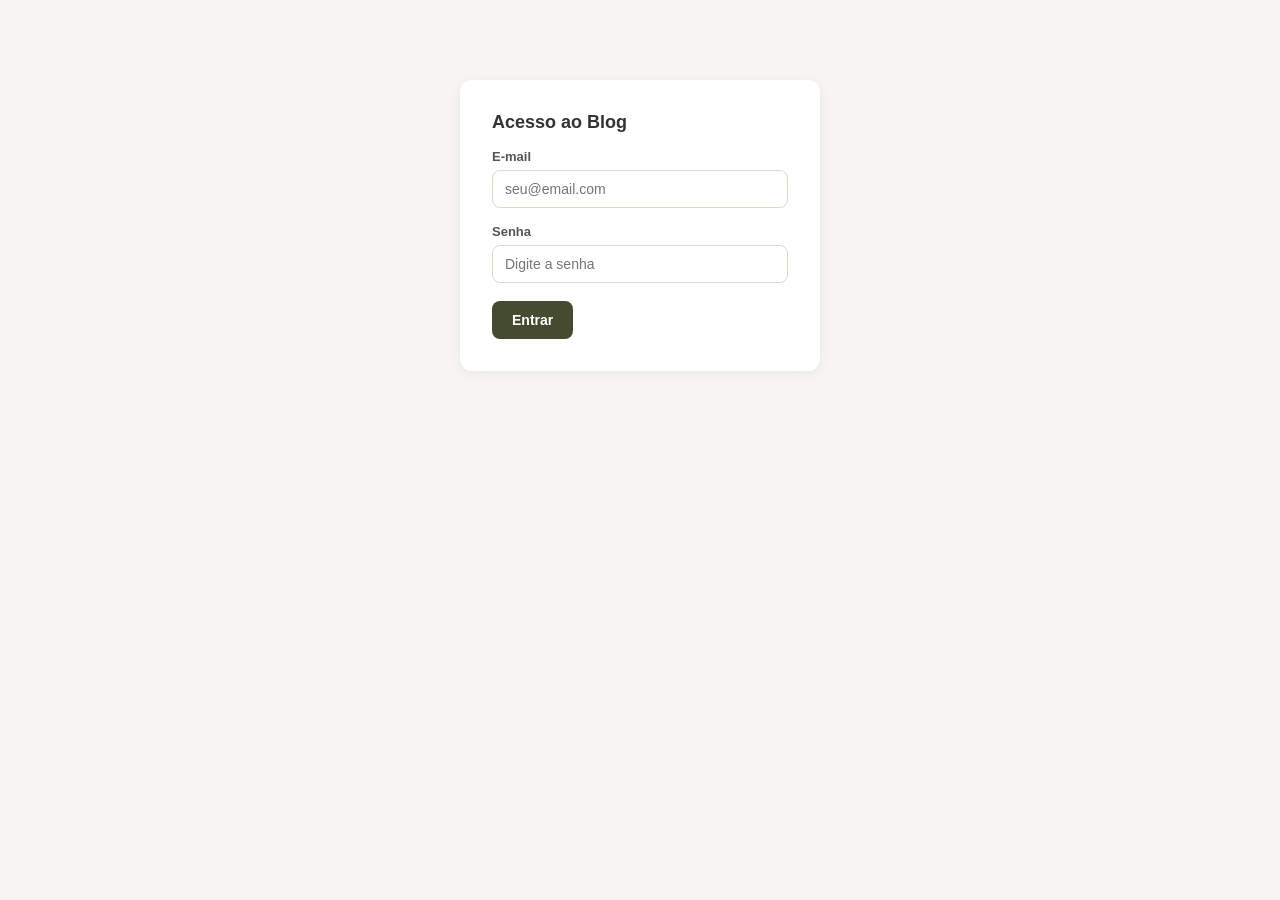
==== admin/index.html @ ca636294 "Cria site da Olivia Dias a partir do template da Cris Dezentnik Co-Authored-By: Claude Sonnet 5 <nor" ====
<!DOCTYPE html>
<html lang="pt-BR">
<head>
<meta charset="utf-8"/>
<meta name="viewport" content="width=device-width, initial-scale=1"/>
<meta name="robots" content="noindex, nofollow"/>
<title>Admin do Blog | João Batista de Sá</title>
<style>
:root{
  --jb-dark-green:#454B30;
  --jb-cream:#F0E0C7;
  --jb-cream-text:#35180A;
  --jb-bg:#F6F5F1;
  --jb-border:#DDD8CC;
}
*{box-sizing:border-box;}
body{margin:0;font-family:'Segoe UI',Raleway,sans-serif;background:var(--jb-bg);color:#333;}
header.topbar{
  background:var(--jb-dark-green);color:#fff;padding:14px 24px;
  display:flex;align-items:center;justify-content:space-between;
}
header.topbar h1{font-size:16px;margin:0;font-weight:600;}
header.topbar button{
  background:transparent;border:1px solid rgba(255,255,255,.4);color:#fff;
  padding:6px 14px;border-radius:100px;cursor:pointer;font-size:13px;
}
.wrap{max-width:900px;margin:0 auto;padding:32px 20px;}
#login-view{
  max-width:360px;margin:80px auto;background:#fff;padding:32px;border-radius:12px;
  box-shadow:0 2px 12px rgba(0,0,0,.06);
}
#login-view h2{margin-top:0;font-size:18px;}
input[type=password], input[type=text], input[type=url], input[type=date], textarea{
  width:100%;padding:10px 12px;border:1px solid var(--jb-border);border-radius:8px;
  font-size:14px;font-family:inherit;margin-top:6px;
}
label{display:block;font-size:13px;font-weight:600;color:#555;margin-top:16px;}
button.primary{
  background:var(--jb-dark-green);color:#fff;border:none;padding:11px 20px;
  border-radius:8px;cursor:pointer;font-size:14px;font-weight:600;margin-top:18px;
}
button.primary:disabled{opacity:.6;cursor:default;}
.error{color:#b3261e;font-size:13px;margin-top:10px;}
.hidden{display:none !important;}

.card{background:#fff;border-radius:12px;padding:20px 22px;box-shadow:0 1px 6px rgba(0,0,0,.05);margin-bottom:20px;}
.card-header{display:flex;align-items:center;justify-content:space-between;margin-bottom:16px;}
.card-header h2{font-size:16px;margin:0;}
.btn-new{background:var(--jb-cream);color:var(--jb-cream-text);border:none;padding:9px 18px;border-radius:100px;font-weight:600;font-size:13px;cursor:pointer;}

.post-row{display:flex;align-items:center;justify-content:space-between;padding:12px 0;border-bottom:1px solid var(--jb-border);}
.post-row:last-child{border-bottom:none;}
.post-info strong{display:block;font-size:14px;}
.post-info span{font-size:12px;color:#888;}
.badge{font-size:11px;padding:2px 8px;border-radius:100px;margin-left:8px;}
.badge.pub{background:#dff3e0;color:#1e7a2e;}
.badge.draft{background:#f1eadb;color:#8a6d1f;}
.post-actions button{
  background:none;border:1px solid var(--jb-border);padding:6px 12px;border-radius:6px;
  font-size:12px;cursor:pointer;margin-left:6px;
}
.post-actions button.danger{color:#b3261e;border-color:#e7c3bf;}

.toolbar{display:flex;gap:6px;flex-wrap:wrap;margin-top:6px;}
.toolbar button{
  border:1px solid var(--jb-border);background:#fff;border-radius:6px;padding:6px 10px;
  cursor:pointer;font-size:13px;
}
.editor{
  border:1px solid var(--jb-border);border-radius:8px;padding:12px 14px;min-height:220px;
  margin-top:6px;font-size:14px;line-height:1.6;outline:none;
}
.editor:empty:before{content:attr(data-placeholder);color:#aaa;}
.row2{display:flex;gap:16px;}
.row2 > div{flex:1;}
.cover-preview{max-width:200px;border-radius:8px;margin-top:8px;display:block;}
.hint{font-size:12px;color:#888;margin-top:4px;}
.form-actions{display:flex;gap:10px;align-items:center;margin-top:22px;}
.link-btn{background:none;border:none;color:#555;cursor:pointer;font-size:13px;text-decoration:underline;}
</style>
</head>
<body>

<div id="login-view" class="hidden">
  <h2>Acesso ao Blog</h2>
  <label>E-mail
    <input type="text" id="login-email" placeholder="seu@email.com" autocomplete="username"/>
  </label>
  <label>Senha
    <input type="password" id="login-password" placeholder="Digite a senha" autocomplete="current-password"/>
  </label>
  <button class="primary" id="login-btn">Entrar</button>
  <div class="error hidden" id="login-error"></div>
</div>

<div id="app-view" class="hidden">
  <header class="topbar">
    <h1>Blog — João Batista de Sá</h1>
    <button id="logout-btn">Sair</button>
  </header>
  <div class="wrap">

    <div class="card" id="list-card">
      <div class="card-header">
        <h2>Seus posts</h2>
        <button class="btn-new" id="new-post-btn">+ Novo post</button>
      </div>
      <div id="posts-list"><p class="hint">Carregando...</p></div>
    </div>

    <div class="card hidden" id="editor-card">
      <div class="card-header">
        <h2 id="editor-title">Novo post</h2>
        <button class="link-btn" id="cancel-edit-btn">Cancelar</button>
      </div>

      <label>Título
        <input type="text" id="f-title" placeholder="Título do artigo"/>
      </label>

      <label>Resumo (aparece no card da home)
        <textarea id="f-excerpt" rows="2" placeholder="Um resumo curto e chamativo..."></textarea>
      </label>

      <div class="row2">
        <div>
          <label>Data
            <input type="date" id="f-date"/>
          </label>
        </div>
        <div>
          <label>Imagem de capa (opcional)
            <input type="file" id="f-cover-file" accept="image/png,image/jpeg,image/webp"/>
          </label>
          <div class="hint" id="cover-status"></div>
          <img id="cover-preview" class="cover-preview hidden"/>
        </div>
      </div>

      <label>Conteúdo do artigo</label>
      <div class="toolbar">
        <button type="button" data-cmd="bold"><b>B</b></button>
        <button type="button" data-cmd="italic"><i>I</i></button>
        <button type="button" data-cmd="formatBlock" data-value="H2">H2</button>
        <button type="button" data-cmd="formatBlock" data-value="H3">H3</button>
        <button type="button" data-cmd="insertUnorderedList">• Lista</button>
        <button type="button" data-cmd="createLink">Link</button>
        <button type="button" data-cmd="formatBlock" data-value="P">Parágrafo</button>
      </div>
      <div class="editor" id="f-content" contenteditable="true" data-placeholder="Escreva o artigo aqui..."></div>

      <label style="display:flex;align-items:center;gap:8px;margin-top:20px;">
        <input type="checkbox" id="f-published" style="width:auto;margin:0;"/>
        Publicar agora (fica visível no site)
      </label>

      <div class="form-actions">
        <button class="primary" id="save-btn">Salvar</button>
        <span class="error hidden" id="editor-error"></span>
        <span class="hint hidden" id="editor-saving">Salvando e publicando no GitHub... isso pode levar alguns segundos.</span>
      </div>
    </div>

  </div>
</div>

<script>
const $ = (sel) => document.querySelector(sel);
let currentSlug = null; // null = criando novo
let pendingCoverUrl = '';

async function api(path, opts) {
  const res = await fetch(path, {
    method: 'GET',
    headers: { 'Content-Type': 'application/json' },
    ...opts,
  });
  const data = await res.json().catch(() => ({}));
  if (!res.ok) throw new Error(data.error || 'Erro na requisição.');
  return data;
}

function showLogin() {
  $('#login-view').classList.remove('hidden');
  $('#app-view').classList.add('hidden');
}
function showApp() {
  $('#login-view').classList.add('hidden');
  $('#app-view').classList.remove('hidden');
  loadPosts();
}

async function checkSession() {
  try {
    const { authenticated } = await api('/api/admin/session');
    if (authenticated) showApp(); else showLogin();
  } catch {
    showLogin();
  }
}

$('#login-btn').addEventListener('click', async () => {
  const email = $('#login-email').value;
  const password = $('#login-password').value;
  $('#login-error').classList.add('hidden');
  try {
    await api('/api/admin/login', { method: 'POST', body: JSON.stringify({ email, password }) });
    showApp();
  } catch (e) {
    $('#login-error').textContent = e.message;
    $('#login-error').classList.remove('hidden');
  }
});
$('#login-email').addEventListener('keydown', (e) => {
  if (e.key === 'Enter') $('#login-btn').click();
});
$('#login-password').addEventListener('keydown', (e) => {
  if (e.key === 'Enter') $('#login-btn').click();
});

$('#logout-btn').addEventListener('click', async () => {
  await api('/api/admin/logout', { method: 'POST' });
  showLogin();
});

async function loadPosts() {
  const list = $('#posts-list');
  list.innerHTML = '<p class="hint">Carregando...</p>';
  try {
    const { posts } = await api('/api/admin/posts');
    if (!posts.length) {
      list.innerHTML = '<p class="hint">Nenhum post ainda. Clique em "Novo post" para começar.</p>';
      return;
    }
    list.innerHTML = '';
    posts.forEach((p) => {
      const row = document.createElement('div');
      row.className = 'post-row';
      row.innerHTML = `
        <div class="post-info">
          <strong>${escapeHtml(p.title)}<span class="badge ${p.published ? 'pub' : 'draft'}">${p.published ? 'Publicado' : 'Rascunho'}</span></strong>
          <span>${p.date || ''}</span>
        </div>
        <div class="post-actions">
          <button data-action="edit">Editar</button>
          <button data-action="delete" class="danger">Excluir</button>
        </div>`;
      row.querySelector('[data-action="edit"]').addEventListener('click', () => editPost(p.slug));
      row.querySelector('[data-action="delete"]').addEventListener('click', () => deletePost(p.slug, p.title));
      list.appendChild(row);
    });
  } catch (e) {
    list.innerHTML = `<p class="error">${escapeHtml(e.message)}</p>`;
  }
}

function escapeHtml(s) {
  return String(s).replace(/&/g,'&amp;').replace(/</g,'&lt;').replace(/>/g,'&gt;');
}

function openEditor() {
  $('#list-card').classList.add('hidden');
  $('#editor-card').classList.remove('hidden');
}
function closeEditor() {
  $('#editor-card').classList.add('hidden');
  $('#list-card').classList.remove('hidden');
  loadPosts();
}

$('#new-post-btn').addEventListener('click', () => {
  currentSlug = null;
  pendingCoverUrl = '';
  $('#editor-title').textContent = 'Novo post';
  $('#f-title').value = '';
  $('#f-excerpt').value = '';
  $('#f-date').value = new Date().toISOString().slice(0, 10);
  $('#f-content').innerHTML = '';
  $('#f-published').checked = false;
  $('#cover-preview').classList.add('hidden');
  $('#cover-status').textContent = '';
  $('#f-cover-file').value = '';
  $('#editor-error').classList.add('hidden');
  openEditor();
});

$('#cancel-edit-btn').addEventListener('click', closeEditor);

async function editPost(slug) {
  try {
    const { post } = await api('/api/admin/posts/' + encodeURIComponent(slug));
    currentSlug = slug;
    pendingCoverUrl = post.coverImage || '';
    $('#editor-title').textContent = 'Editar post';
    $('#f-title').value = post.title;
    $('#f-excerpt').value = post.excerpt || '';
    $('#f-date').value = post.date;
    $('#f-content').innerHTML = post.contentHtml || '';
    $('#f-published').checked = !!post.published;
    if (post.coverImage) {
      $('#cover-preview').src = post.coverImage;
      $('#cover-preview').classList.remove('hidden');
    } else {
      $('#cover-preview').classList.add('hidden');
    }
    $('#cover-status').textContent = '';
    $('#f-cover-file').value = '';
    $('#editor-error').classList.add('hidden');
    openEditor();
  } catch (e) {
    alert(e.message);
  }
}

async function deletePost(slug, title) {
  if (!confirm(`Excluir o post "${title}"? Essa ação não pode ser desfeita.`)) return;
  try {
    await api('/api/admin/posts/' + encodeURIComponent(slug), { method: 'DELETE' });
    loadPosts();
  } catch (e) {
    alert(e.message);
  }
}

document.querySelectorAll('.toolbar button').forEach((btn) => {
  btn.addEventListener('click', () => {
    const cmd = btn.dataset.cmd;
    $('#f-content').focus();
    if (cmd === 'createLink') {
      const url = prompt('Cole o link (https://...)');
      if (url) document.execCommand(cmd, false, url);
      return;
    }
    document.execCommand(cmd, false, btn.dataset.value || null);
  });
});

$('#f-cover-file').addEventListener('change', async (e) => {
  const file = e.target.files[0];
  if (!file) return;
  $('#cover-status').textContent = 'Enviando imagem...';
  try {
    const dataBase64 = await fileToBase64(file);
    const { url } = await api('/api/admin/upload', {
      method: 'POST',
      body: JSON.stringify({ filename: file.name.split('.')[0], contentType: file.type, dataBase64 }),
    });
    pendingCoverUrl = url;
    $('#cover-preview').src = url;
    $('#cover-preview').classList.remove('hidden');
    $('#cover-status').textContent = 'Imagem enviada.';
  } catch (err) {
    $('#cover-status').textContent = 'Erro ao enviar imagem: ' + err.message;
  }
});

function fileToBase64(file) {
  return new Promise((resolve, reject) => {
    const reader = new FileReader();
    reader.onload = () => resolve(reader.result.split(',')[1]);
    reader.onerror = reject;
    reader.readAsDataURL(file);
  });
}

$('#save-btn').addEventListener('click', async () => {
  const title = $('#f-title').value.trim();
  $('#editor-error').classList.add('hidden');
  if (!title) {
    $('#editor-error').textContent = 'Título é obrigatório.';
    $('#editor-error').classList.remove('hidden');
    return;
  }
  const payload = {
    title,
    excerpt: $('#f-excerpt').value.trim(),
    date: $('#f-date').value,
    coverImage: pendingCoverUrl,
    contentHtml: $('#f-content').innerHTML,
    published: $('#f-published').checked,
  };
  $('#save-btn').disabled = true;
  $('#editor-saving').classList.remove('hidden');
  try {
    if (currentSlug) {
      await api('/api/admin/posts/' + encodeURIComponent(currentSlug), { method: 'PUT', body: JSON.stringify(payload) });
    } else {
      await api('/api/admin/posts', { method: 'POST', body: JSON.stringify(payload) });
    }
    closeEditor();
  } catch (e) {
    $('#editor-error').textContent = e.message;
    $('#editor-error').classList.remove('hidden');
  } finally {
    $('#save-btn').disabled = false;
    $('#editor-saving').classList.add('hidden');
  }
});

checkSession();
</script>
</body>
</html>
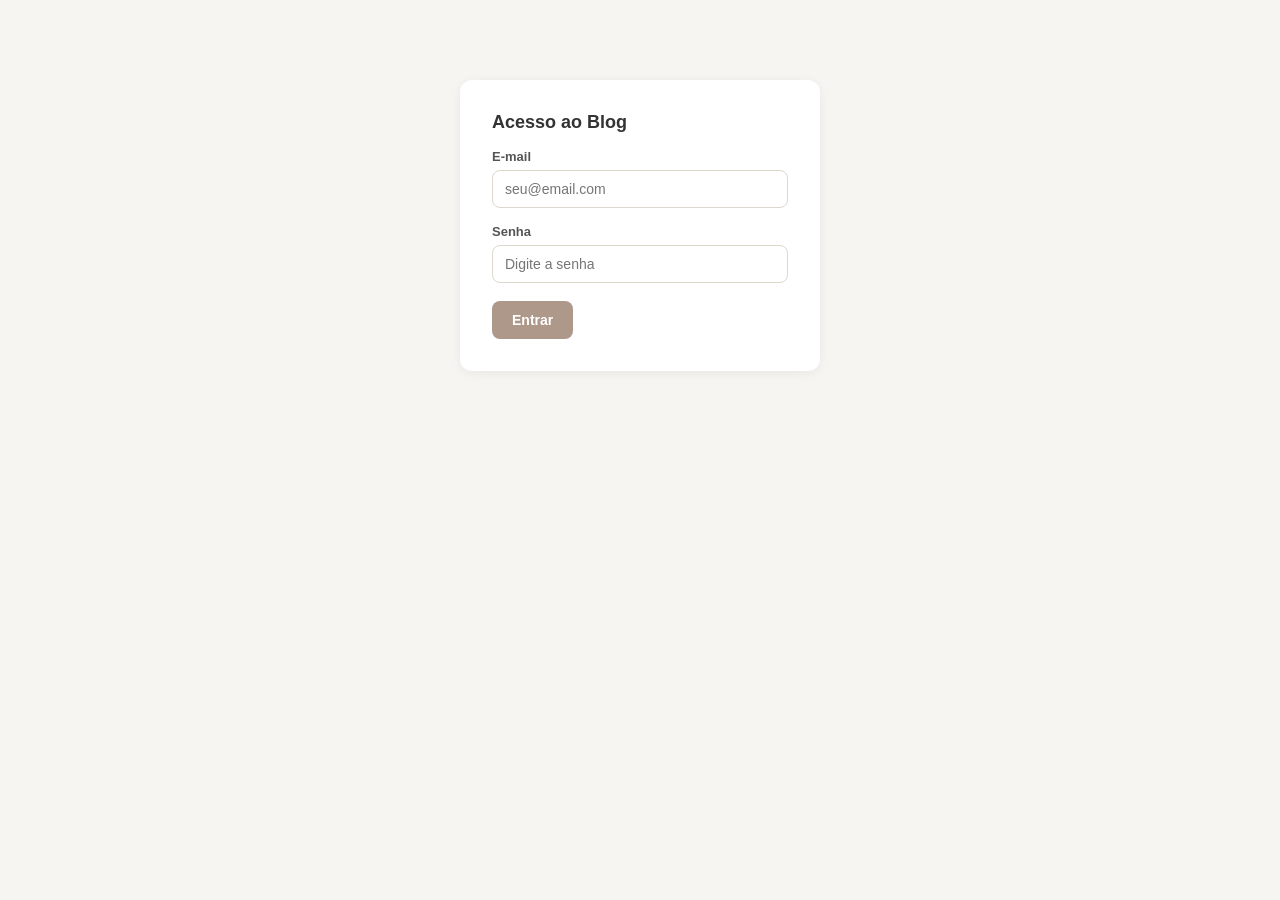
==== commit b799d60a: "Remove contaminação cruzada do João Batista de Sá no painel/blog admin - admin/index.html: título, h" ====
--- a/admin/index.html
+++ b/admin/index.html
@@ -4,11 +4,11 @@
 <meta charset="utf-8"/>
 <meta name="viewport" content="width=device-width, initial-scale=1"/>
 <meta name="robots" content="noindex, nofollow"/>
-<title>Admin do Blog | João Batista de Sá</title>
+<title>Admin do Blog | Olívia Dias</title>
 <style>
 :root{
-  --jb-dark-green:#454B30;
-  --jb-cream:#F0E0C7;
+  --jb-dark-green:#AE988A;
+  --jb-cream:#EDE0D3;
   --jb-cream-text:#35180A;
   --jb-bg:#F6F5F1;
   --jb-border:#DDD8CC;
@@ -95,7 +95,7 @@
 
 <div id="app-view" class="hidden">
   <header class="topbar">
-    <h1>Blog — João Batista de Sá</h1>
+    <h1>Blog — Olívia Dias</h1>
     <button id="logout-btn">Sair</button>
   </header>
   <div class="wrap">
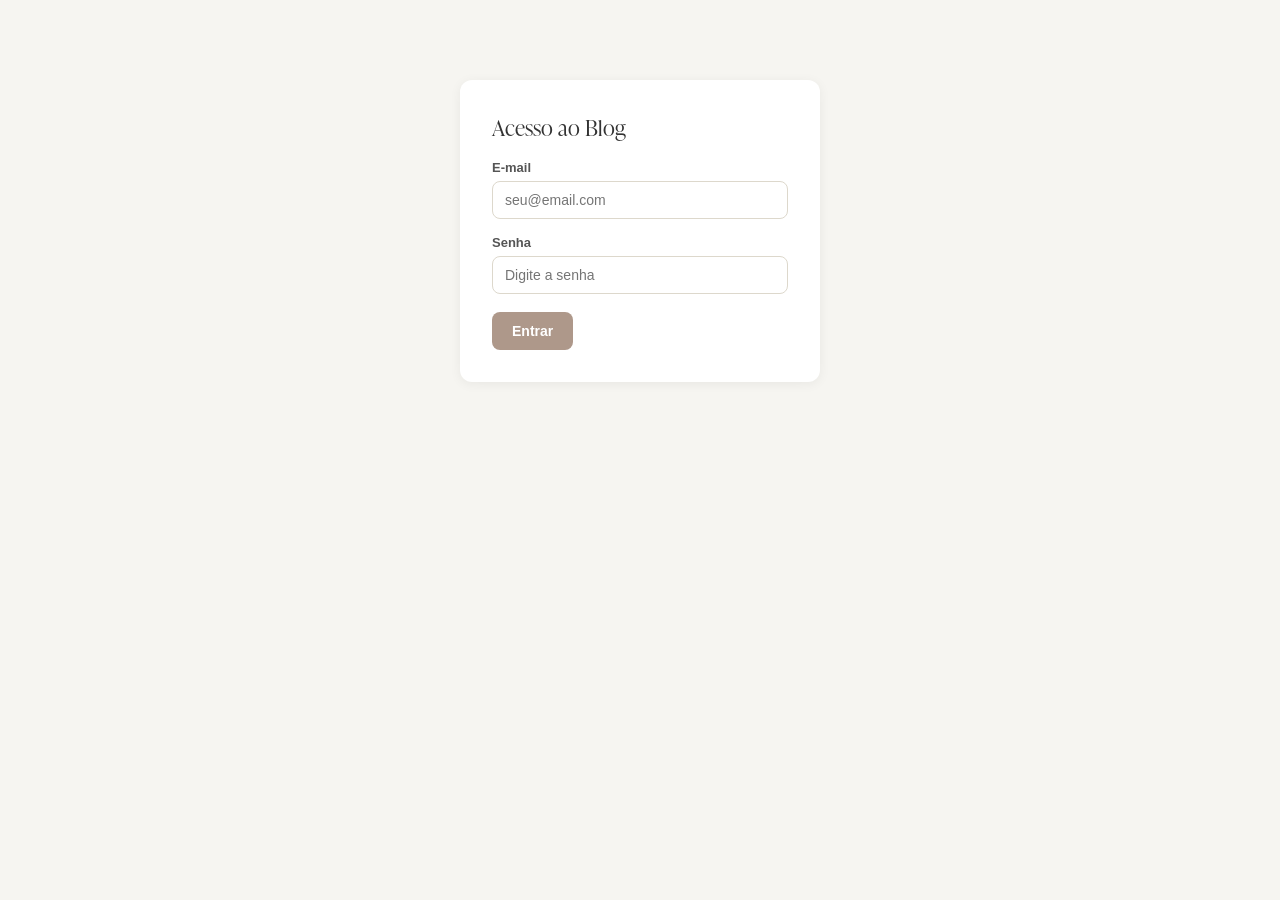
==== commit 11b055ee: "Painel de admin do blog: aplica a mesma tipografia do site (Raleway + IvyPresto Display) O painel nu" ====
--- a/admin/index.html
+++ b/admin/index.html
@@ -5,6 +5,8 @@
 <meta name="viewport" content="width=device-width, initial-scale=1"/>
 <meta name="robots" content="noindex, nofollow"/>
 <title>Admin do Blog | Olívia Dias</title>
+<link href="/assets/782b342f846f2900_dxs1xze.css" media="all" rel="stylesheet"/>
+<link href="https://fonts.googleapis.com/css2?family=Raleway:wght@400;500;600;700&display=swap" rel="stylesheet"/>
 <style>
 :root{
   --jb-dark-green:#AE988A;
@@ -14,12 +16,12 @@
   --jb-border:#DDD8CC;
 }
 *{box-sizing:border-box;}
-body{margin:0;font-family:'Segoe UI',Raleway,sans-serif;background:var(--jb-bg);color:#333;}
+body{margin:0;font-family:'Raleway',sans-serif;background:var(--jb-bg);color:#333;}
 header.topbar{
   background:var(--jb-dark-green);color:#fff;padding:14px 24px;
   display:flex;align-items:center;justify-content:space-between;
 }
-header.topbar h1{font-size:16px;margin:0;font-weight:600;}
+header.topbar h1{font-family:'ivypresto-display',serif;font-weight:400;font-size:20px;margin:0;letter-spacing:0;}
 header.topbar button{
   background:transparent;border:1px solid rgba(255,255,255,.4);color:#fff;
   padding:6px 14px;border-radius:100px;cursor:pointer;font-size:13px;
@@ -29,7 +31,7 @@
   max-width:360px;margin:80px auto;background:#fff;padding:32px;border-radius:12px;
   box-shadow:0 2px 12px rgba(0,0,0,.06);
 }
-#login-view h2{margin-top:0;font-size:18px;}
+#login-view h2{margin-top:0;font-family:'ivypresto-display',serif;font-weight:400;font-size:22px;}
 input[type=password], input[type=text], input[type=url], input[type=date], textarea{
   width:100%;padding:10px 12px;border:1px solid var(--jb-border);border-radius:8px;
   font-size:14px;font-family:inherit;margin-top:6px;
@@ -45,7 +47,7 @@
 
 .card{background:#fff;border-radius:12px;padding:20px 22px;box-shadow:0 1px 6px rgba(0,0,0,.05);margin-bottom:20px;}
 .card-header{display:flex;align-items:center;justify-content:space-between;margin-bottom:16px;}
-.card-header h2{font-size:16px;margin:0;}
+.card-header h2{font-family:'ivypresto-display',serif;font-weight:400;font-size:18px;margin:0;}
 .btn-new{background:var(--jb-cream);color:var(--jb-cream-text);border:none;padding:9px 18px;border-radius:100px;font-weight:600;font-size:13px;cursor:pointer;}
 
 .post-row{display:flex;align-items:center;justify-content:space-between;padding:12px 0;border-bottom:1px solid var(--jb-border);}
--- a/assets/782b342f846f2900_dxs1xze.css
+++ b/assets/782b342f846f2900_dxs1xze.css
@@ -0,0 +1,36 @@
+/*
+ * The Typekit service used to deliver this font or fonts for use on websites
+ * is provided by Adobe and is subject to these Terms of Use
+ * http://www.adobe.com/products/eulas/tou_typekit. For font license
+ * information, see the list below.
+ *
+ * ivypresto-display:
+ *   - http://typekit.com/eulas/00000000000000007735e5a6
+ *   - http://typekit.com/eulas/00000000000000007735e5a7
+ *   - http://typekit.com/eulas/00000000000000007735e5b1
+ *
+ * © 2009-2026 Adobe Systems Incorporated. All Rights Reserved.
+ */
+/*{"last_published":"2026-07-30 23:40:23 UTC"}*/
+
+@import url("1c0ff118a4290c99_p.css");
+
+@font-face {
+font-family:"ivypresto-display";
+src:url("5d68c4f43cf6f641_l.woff2") format("woff2"),url("https://use.typekit.net/af/cc395d/00000000000000007735e5a6/31/d?primer=7cdcb44be4a7db8877ffa5c0007b8dd865b3bbc383831fe2ea177f62257a9191&fvd=n3&v=3") format("woff"),url("https://use.typekit.net/af/cc395d/00000000000000007735e5a6/31/a?primer=7cdcb44be4a7db8877ffa5c0007b8dd865b3bbc383831fe2ea177f62257a9191&fvd=n3&v=3") format("opentype");
+font-display:auto;font-style:normal;font-weight:300;font-stretch:normal;
+}
+
+@font-face {
+font-family:"ivypresto-display";
+src:url("https://use.typekit.net/af/072071/00000000000000007735e5a7/31/l?subset_id=2&fvd=i4&v=3") format("woff2"),url("https://use.typekit.net/af/072071/00000000000000007735e5a7/31/d?subset_id=2&fvd=i4&v=3") format("woff"),url("https://use.typekit.net/af/072071/00000000000000007735e5a7/31/a?subset_id=2&fvd=i4&v=3") format("opentype");
+font-display:auto;font-style:italic;font-weight:400;font-stretch:normal;
+}
+
+@font-face {
+font-family:"ivypresto-display";
+src:url("45c1dd17d3a940f7_l.woff2") format("woff2"),url("https://use.typekit.net/af/dfabfa/00000000000000007735e5b1/31/d?subset_id=2&fvd=i6&v=3") format("woff"),url("https://use.typekit.net/af/dfabfa/00000000000000007735e5b1/31/a?subset_id=2&fvd=i6&v=3") format("opentype");
+font-display:auto;font-style:italic;font-weight:600;font-stretch:normal;
+}
+
+.tk-ivypresto-display { font-family: "ivypresto-display",serif; }
